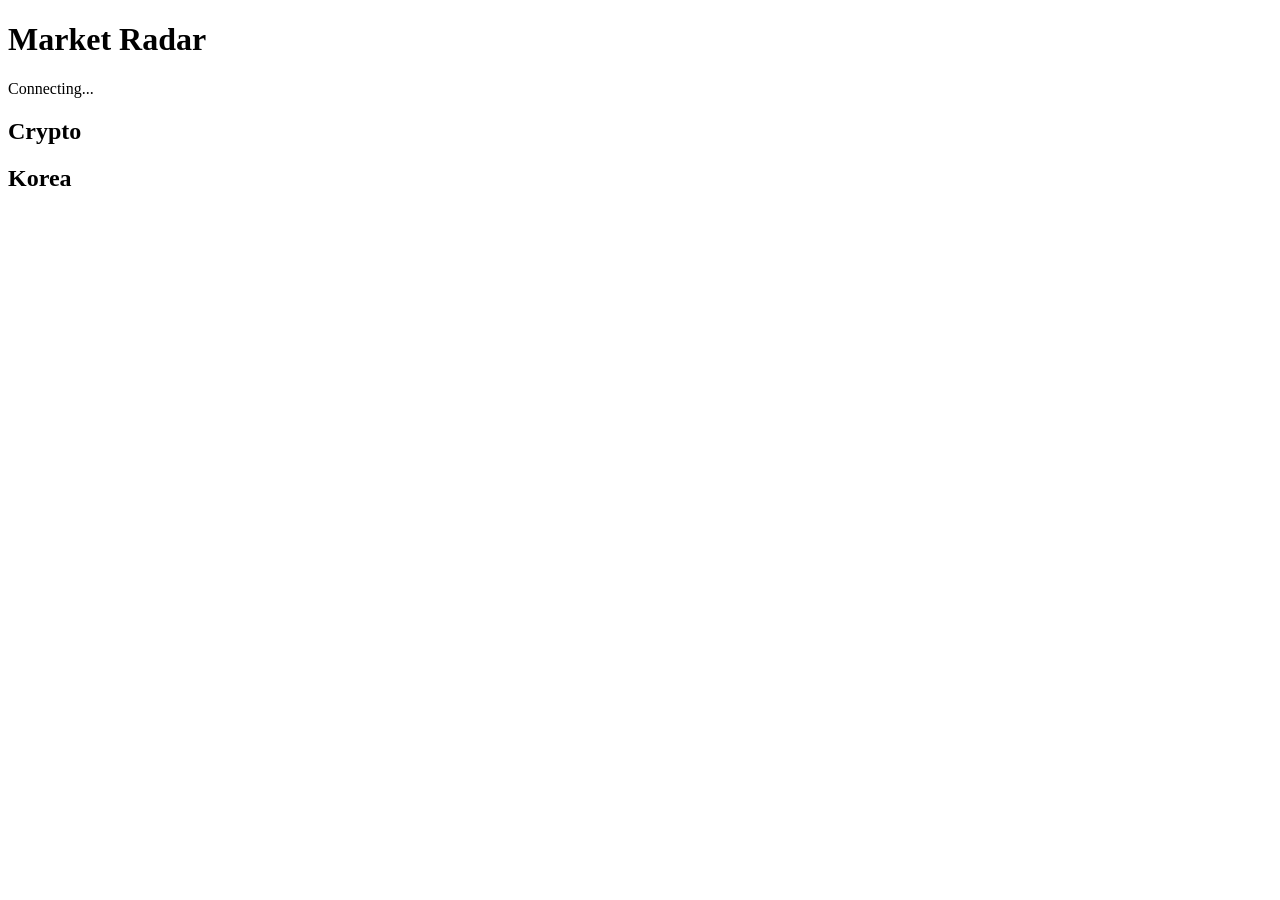
==== web/index.html @ 631f697a "feat: add realtime Korean stock market feed" ====
<!DOCTYPE html>
<html lang="zh-CN">

<head>
    <meta charset="UTF-8">

    <meta
        name="viewport"
        content="width=device-width, initial-scale=1.0"
    >

    <title>Market Radar</title>

    <link
        rel="stylesheet"
        href="/static/style.css"
    >
</head>

<body>

    <main class="container">

        <header>

            <h1>
                Market Radar
            </h1>

            <div id="connection-status">
                Connecting...
            </div>

        </header>

        <section>

            <h2>
                Crypto
            </h2>

            <div
                id="crypto-list"
                class="market-grid"
            ></div>

        </section>

        <section>

            <h2>
                Korea
            </h2>

            <div
                id="krx-list"
                class="market-grid"
            ></div>

        </section>

    </main>

    <script src="/static/app.js"></script>

</body>

</html>
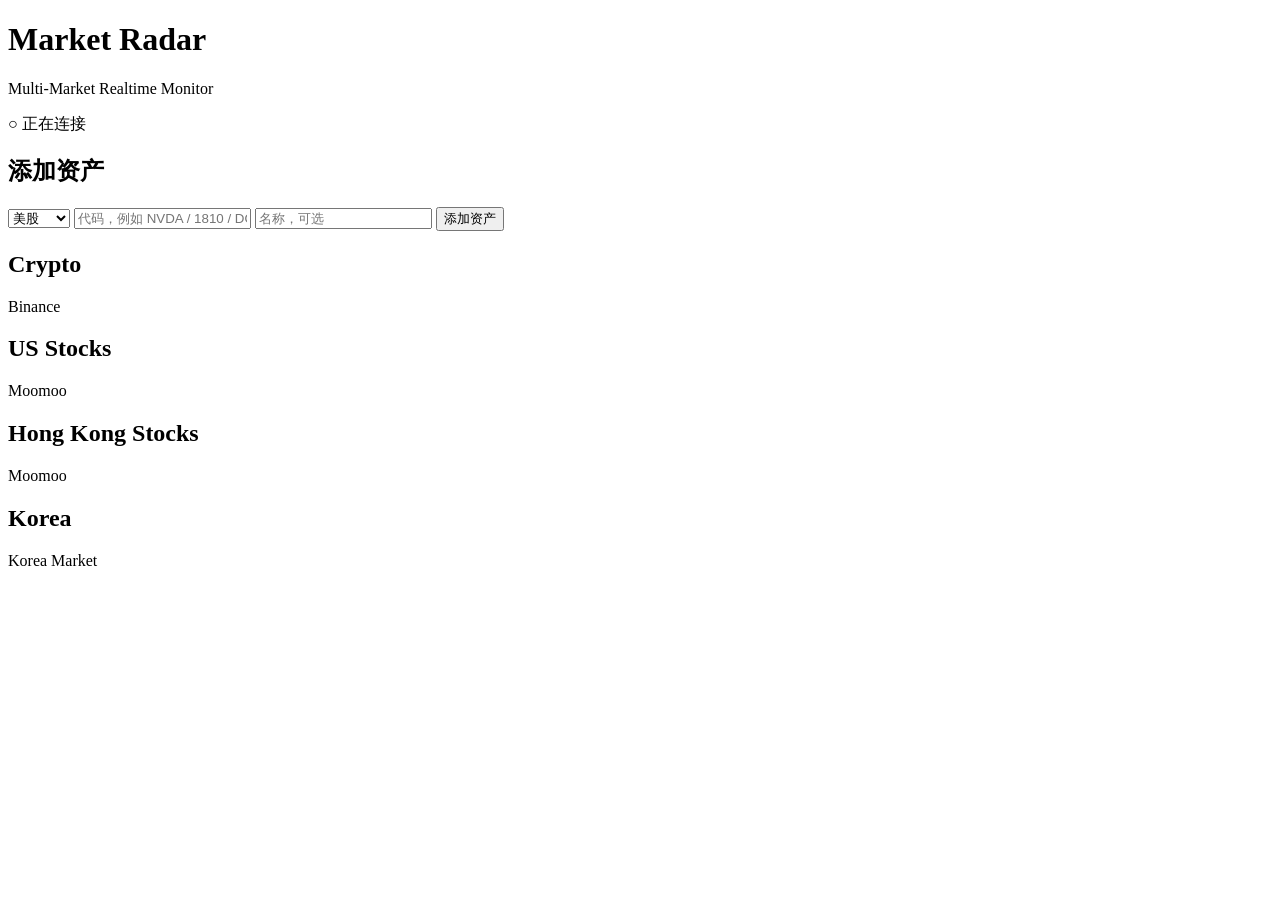
==== commit 6e85b1b4: "feat: add Moomoo extended-hours quotes and proxy-aware Binance feed" ====
--- a/web/index.html
+++ b/web/index.html
@@ -2,6 +2,7 @@
 <html lang="zh-CN">
 
 <head>
+
     <meta charset="UTF-8">
 
     <meta
@@ -15,30 +16,120 @@
         rel="stylesheet"
         href="/static/style.css"
     >
+
 </head>
 
 <body>
 
     <main class="container">
 
-        <header>
-
-            <h1>
-                Market Radar
-            </h1>
-
-            <div id="connection-status">
-                Connecting...
+        <!-- =========================================
+             Header
+        ========================================== -->
+
+        <header class="page-header">
+
+            <div>
+
+                <h1>
+                    Market Radar
+                </h1>
+
+                <p>
+                    Multi-Market Realtime Monitor
+                </p>
+
+            </div>
+
+            <div
+                id="connection-status"
+                class="connection-offline"
+            >
+                ○ 正在连接
             </div>
 
         </header>
 
-        <section>
+
+        <!-- =========================================
+             添加资产
+        ========================================== -->
+
+        <section class="asset-manager">
 
             <h2>
-                Crypto
+                添加资产
             </h2>
 
+            <form id="asset-form">
+
+                <select
+                    id="asset-market"
+                    required
+                >
+
+                    <option value="US">
+                        美股
+                    </option>
+
+                    <option value="HK">
+                        港股
+                    </option>
+
+                    <option value="CRYPTO">
+                        Crypto
+                    </option>
+
+                </select>
+
+
+                <input
+                    id="asset-symbol"
+                    type="text"
+                    placeholder="代码，例如 NVDA / 1810 / DOGEUSDT"
+                    autocomplete="off"
+                    required
+                >
+
+
+                <input
+                    id="asset-name"
+                    type="text"
+                    placeholder="名称，可选"
+                    autocomplete="off"
+                >
+
+
+                <button type="submit">
+                    添加资产
+                </button>
+
+            </form>
+
+
+            <div id="asset-form-message"></div>
+
+        </section>
+
+
+        <!-- =========================================
+             Crypto
+        ========================================== -->
+
+        <section class="market-section">
+
+            <div class="section-header">
+
+                <h2>
+                    Crypto
+                </h2>
+
+                <span>
+                    Binance
+                </span>
+
+            </div>
+
             <div
                 id="crypto-list"
                 class="market-grid"
@@ -46,11 +137,76 @@
 
         </section>
 
-        <section>
-
-            <h2>
-                Korea
-            </h2>
+
+        <!-- =========================================
+             US Stocks
+        ========================================== -->
+
+        <section class="market-section">
+
+            <div class="section-header">
+
+                <h2>
+                    US Stocks
+                </h2>
+
+                <span>
+                    Moomoo
+                </span>
+
+            </div>
+
+            <div
+                id="us-list"
+                class="market-grid"
+            ></div>
+
+        </section>
+
+
+        <!-- =========================================
+             Hong Kong Stocks
+        ========================================== -->
+
+        <section class="market-section">
+
+            <div class="section-header">
+
+                <h2>
+                    Hong Kong Stocks
+                </h2>
+
+                <span>
+                    Moomoo
+                </span>
+
+            </div>
+
+            <div
+                id="hk-list"
+                class="market-grid"
+            ></div>
+
+        </section>
+
+
+        <!-- =========================================
+             Korea
+        ========================================== -->
+
+        <section class="market-section">
+
+            <div class="section-header">
+
+                <h2>
+                    Korea
+                </h2>
+
+                <span>
+                    Korea Market
+                </span>
+
+            </div>
 
             <div
                 id="krx-list"
@@ -61,6 +217,7 @@
 
     </main>
 
+
     <script src="/static/app.js"></script>
 
 </body>
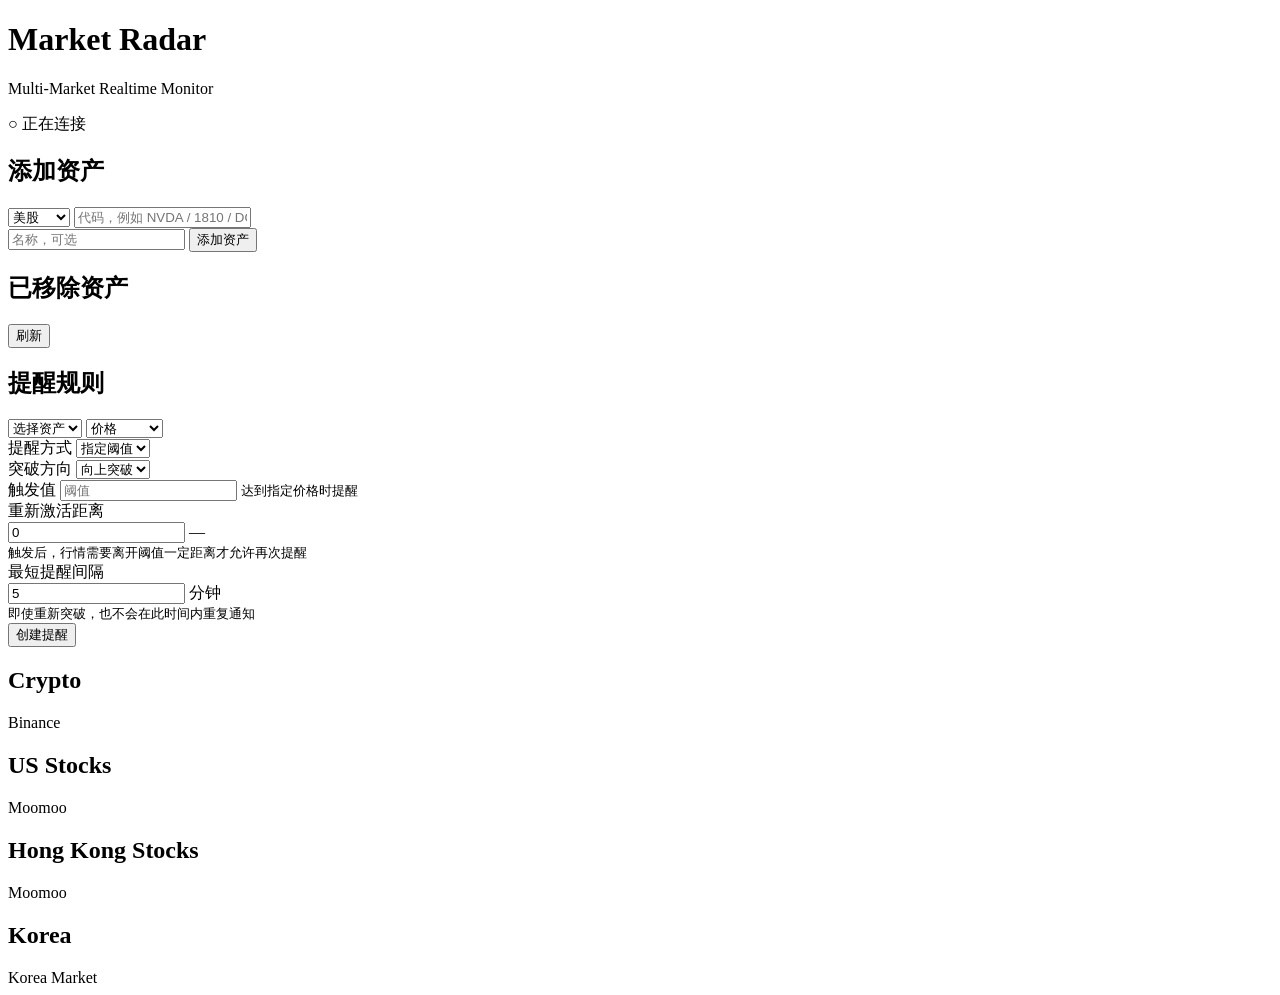
==== commit 4837e847: "feat(v0.17): add multi-market search validation and ETF support" ====
--- a/web/index.html
+++ b/web/index.html
@@ -6,219 +6,442 @@
     <meta charset="UTF-8">
 
     <meta
-        name="viewport"
-        content="width=device-width, initial-scale=1.0"
+            name="viewport"
+            content="width=device-width, initial-scale=1.0"
     >
 
     <title>Market Radar</title>
 
     <link
-        rel="stylesheet"
-        href="/static/style.css"
+            rel="stylesheet"
+            href="/static/style.css"
     >
 
 </head>
 
 <body>
 
-    <main class="container">
-
-        <!-- =========================================
-             Header
-        ========================================== -->
-
-        <header class="page-header">
-
-            <div>
-
-                <h1>
-                    Market Radar
-                </h1>
-
-                <p>
-                    Multi-Market Realtime Monitor
-                </p>
-
-            </div>
-
-            <div
+<main class="container">
+
+    <!-- =========================================
+         Header
+    ========================================== -->
+
+    <header class="page-header">
+
+        <div>
+
+            <h1>
+                Market Radar
+            </h1>
+
+            <p>
+                Multi-Market Realtime Monitor
+            </p>
+
+        </div>
+
+        <div
                 id="connection-status"
                 class="connection-offline"
-            >
-                ○ 正在连接
-            </div>
-
-        </header>
-
-
-        <!-- =========================================
-             添加资产
-        ========================================== -->
-
-        <section class="asset-manager">
-
-            <h2>
-                添加资产
-            </h2>
-
-            <form id="asset-form">
-
-                <select
+        >
+            ○ 正在连接
+        </div>
+
+    </header>
+
+
+    <!-- =========================================
+         添加资产
+    ========================================== -->
+
+    <section class="asset-manager">
+
+        <h2>
+            添加资产
+        </h2>
+
+        <form id="asset-form">
+
+            <select
                     id="asset-market"
                     required
-                >
-
-                    <option value="US">
-                        美股
-                    </option>
-
-                    <option value="HK">
-                        港股
-                    </option>
-
-                    <option value="CRYPTO">
-                        Crypto
-                    </option>
-
-                </select>
-
-
-                <input
+            >
+
+                <option value="US">
+                    美股
+                </option>
+
+                <option value="HK">
+                    港股
+                </option>
+
+                <option value="CRYPTO">
+                    Crypto
+                </option>
+
+            </select>
+
+
+            <input
                     id="asset-symbol"
                     type="text"
                     placeholder="代码，例如 NVDA / 1810 / DOGEUSDT"
                     autocomplete="off"
                     required
-                >
-
-
-                <input
+            >
+
+            <div
+        id="asset-search-results"
+        class="asset-search-results"
+></div>
+
+
+            <input
                     id="asset-name"
                     type="text"
                     placeholder="名称，可选"
                     autocomplete="off"
+            >
+
+
+            <button type="submit">
+                添加资产
+            </button>
+
+        </form>
+
+
+        <div id="asset-form-message"></div>
+
+    </section>
+
+    <section class="disabled-assets-section">
+
+        <div class="section-header">
+
+            <h2>
+                已移除资产
+            </h2>
+
+            <button
+                    id="refresh-disabled-assets"
+                    type="button"
+                    class="secondary-button"
+            >
+                刷新
+            </button>
+
+        </div>
+
+        <div
+                id="disabled-assets-list"
+                class="disabled-assets-list"
+        >
+        </div>
+
+    </section>
+
+    <section class="alert-rules-section">
+
+        <div class="section-header">
+            <h2>提醒规则</h2>
+        </div>
+
+        <form
+                id="alert-rule-form"
+                class="alert-rule-form"
+        >
+
+            <select
+                    id="alert-asset"
+                    required
+            >
+                <option value="">
+                    选择资产
+                </option>
+            </select>
+
+
+            <select
+                    id="alert-metric"
+                    required
+            >
+                <option value="price">
+                    价格
+                </option>
+
+                <option value="change_pct">
+                    涨跌幅 %
+                </option>
+
+                <option value="price_change">
+                    价格变动
+                </option>
+            </select>
+
+
+            <div class="alert-setting-field">
+
+                <label for="alert-mode">
+                    提醒方式
+                </label>
+
+                <select
+                        id="alert-mode"
                 >
-
-
-                <button type="submit">
-                    添加资产
-                </button>
-
-            </form>
-
-
-            <div id="asset-form-message"></div>
-
-        </section>
-
-
-        <!-- =========================================
-             Crypto
-        ========================================== -->
-
-        <section class="market-section">
-
-            <div class="section-header">
-
-                <h2>
-                    Crypto
-                </h2>
-
-                <span>
+                    <option value="fixed">
+                        指定阈值
+                    </option>
+
+                    <option value="step">
+                        固定步长
+                    </option>
+                </select>
+
+            </div>
+
+            <div
+                    id="alert-operator-field"
+                    class="alert-setting-field"
+            >
+
+                <label for="alert-operator">
+                    突破方向
+                </label>
+
+                <select
+                        id="alert-operator"
+                        required
+                >
+                    <option value="crossing_up">
+                        向上突破
+                    </option>
+
+                    <option value="crossing_down">
+                        向下跌破
+                    </option>
+                </select>
+
+            </div>
+
+
+            <div class="alert-setting-field">
+
+                <label
+                        id="alert-value-label"
+                        for="alert-value"
+                >
+                    触发值
+                </label>
+
+                <input
+                        id="alert-value"
+                        type="number"
+                        step="any"
+                        placeholder="阈值"
+                        required
+                >
+
+                <small
+                        id="alert-value-help"
+                >
+                    达到指定价格时提醒
+                </small>
+
+            </div>
+
+
+            <div class="alert-setting-field">
+
+                <label for="alert-reset-buffer">
+                    重新激活距离
+                </label>
+
+                <div class="alert-input-with-unit">
+
+                    <input
+                            id="alert-reset-buffer"
+                            type="number"
+                            step="any"
+                            min="0"
+                            value="0"
+                    >
+
+                    <span id="alert-reset-unit">
+            —
+        </span>
+
+                </div>
+
+                <small id="alert-reset-help">
+                    触发后，行情需要离开阈值一定距离才允许再次提醒
+                </small>
+
+            </div>
+
+
+            <div class="alert-setting-field">
+
+                <label for="alert-cooldown">
+                    最短提醒间隔
+                </label>
+
+                <div class="alert-input-with-unit">
+
+                    <input
+                            id="alert-cooldown"
+                            type="number"
+                            step="1"
+                            min="0"
+                            value="5"
+                    >
+
+                    <span>
+            分钟
+        </span>
+
+                </div>
+
+                <small>
+                    即使重新突破，也不会在此时间内重复通知
+                </small>
+
+            </div>
+
+
+            <button
+                    type="submit"
+            >
+                创建提醒
+            </button>
+
+        </form>
+
+
+        <div
+                id="alert-rule-message"
+                class="form-message"
+        >
+        </div>
+
+
+        <div
+                id="alert-rules-list"
+                class="alert-rules-list"
+        >
+        </div>
+
+    </section>
+
+
+    <!-- =========================================
+         Crypto
+    ========================================== -->
+
+    <section class="market-section">
+
+        <div class="section-header">
+
+            <h2>
+                Crypto
+            </h2>
+
+            <span>
                     Binance
                 </span>
 
-            </div>
-
-            <div
+        </div>
+
+        <div
                 id="crypto-list"
                 class="market-grid"
-            ></div>
-
-        </section>
-
-
-        <!-- =========================================
-             US Stocks
-        ========================================== -->
-
-        <section class="market-section">
-
-            <div class="section-header">
-
-                <h2>
-                    US Stocks
-                </h2>
-
-                <span>
+        ></div>
+
+    </section>
+
+
+    <!-- =========================================
+         US Stocks
+    ========================================== -->
+
+    <section class="market-section">
+
+        <div class="section-header">
+
+            <h2>
+                US Stocks
+            </h2>
+
+            <span>
                     Moomoo
                 </span>
 
-            </div>
-
-            <div
+        </div>
+
+        <div
                 id="us-list"
                 class="market-grid"
-            ></div>
-
-        </section>
-
-
-        <!-- =========================================
-             Hong Kong Stocks
-        ========================================== -->
-
-        <section class="market-section">
-
-            <div class="section-header">
-
-                <h2>
-                    Hong Kong Stocks
-                </h2>
-
-                <span>
+        ></div>
+
+    </section>
+
+
+    <!-- =========================================
+         Hong Kong Stocks
+    ========================================== -->
+
+    <section class="market-section">
+
+        <div class="section-header">
+
+            <h2>
+                Hong Kong Stocks
+            </h2>
+
+            <span>
                     Moomoo
                 </span>
 
-            </div>
-
-            <div
+        </div>
+
+        <div
                 id="hk-list"
                 class="market-grid"
-            ></div>
-
-        </section>
-
-
-        <!-- =========================================
-             Korea
-        ========================================== -->
-
-        <section class="market-section">
-
-            <div class="section-header">
-
-                <h2>
-                    Korea
-                </h2>
-
-                <span>
+        ></div>
+
+    </section>
+
+
+    <!-- =========================================
+         Korea
+    ========================================== -->
+
+    <section class="market-section">
+
+        <div class="section-header">
+
+            <h2>
+                Korea
+            </h2>
+
+            <span>
                     Korea Market
                 </span>
 
-            </div>
-
-            <div
+        </div>
+
+        <div
                 id="krx-list"
                 class="market-grid"
-            ></div>
-
-        </section>
-
-    </main>
-
-
-    <script src="/static/app.js"></script>
+        ></div>
+
+    </section>
+
+</main>
+
+
+<script src="/static/app.js"></script>
 
 </body>
 
